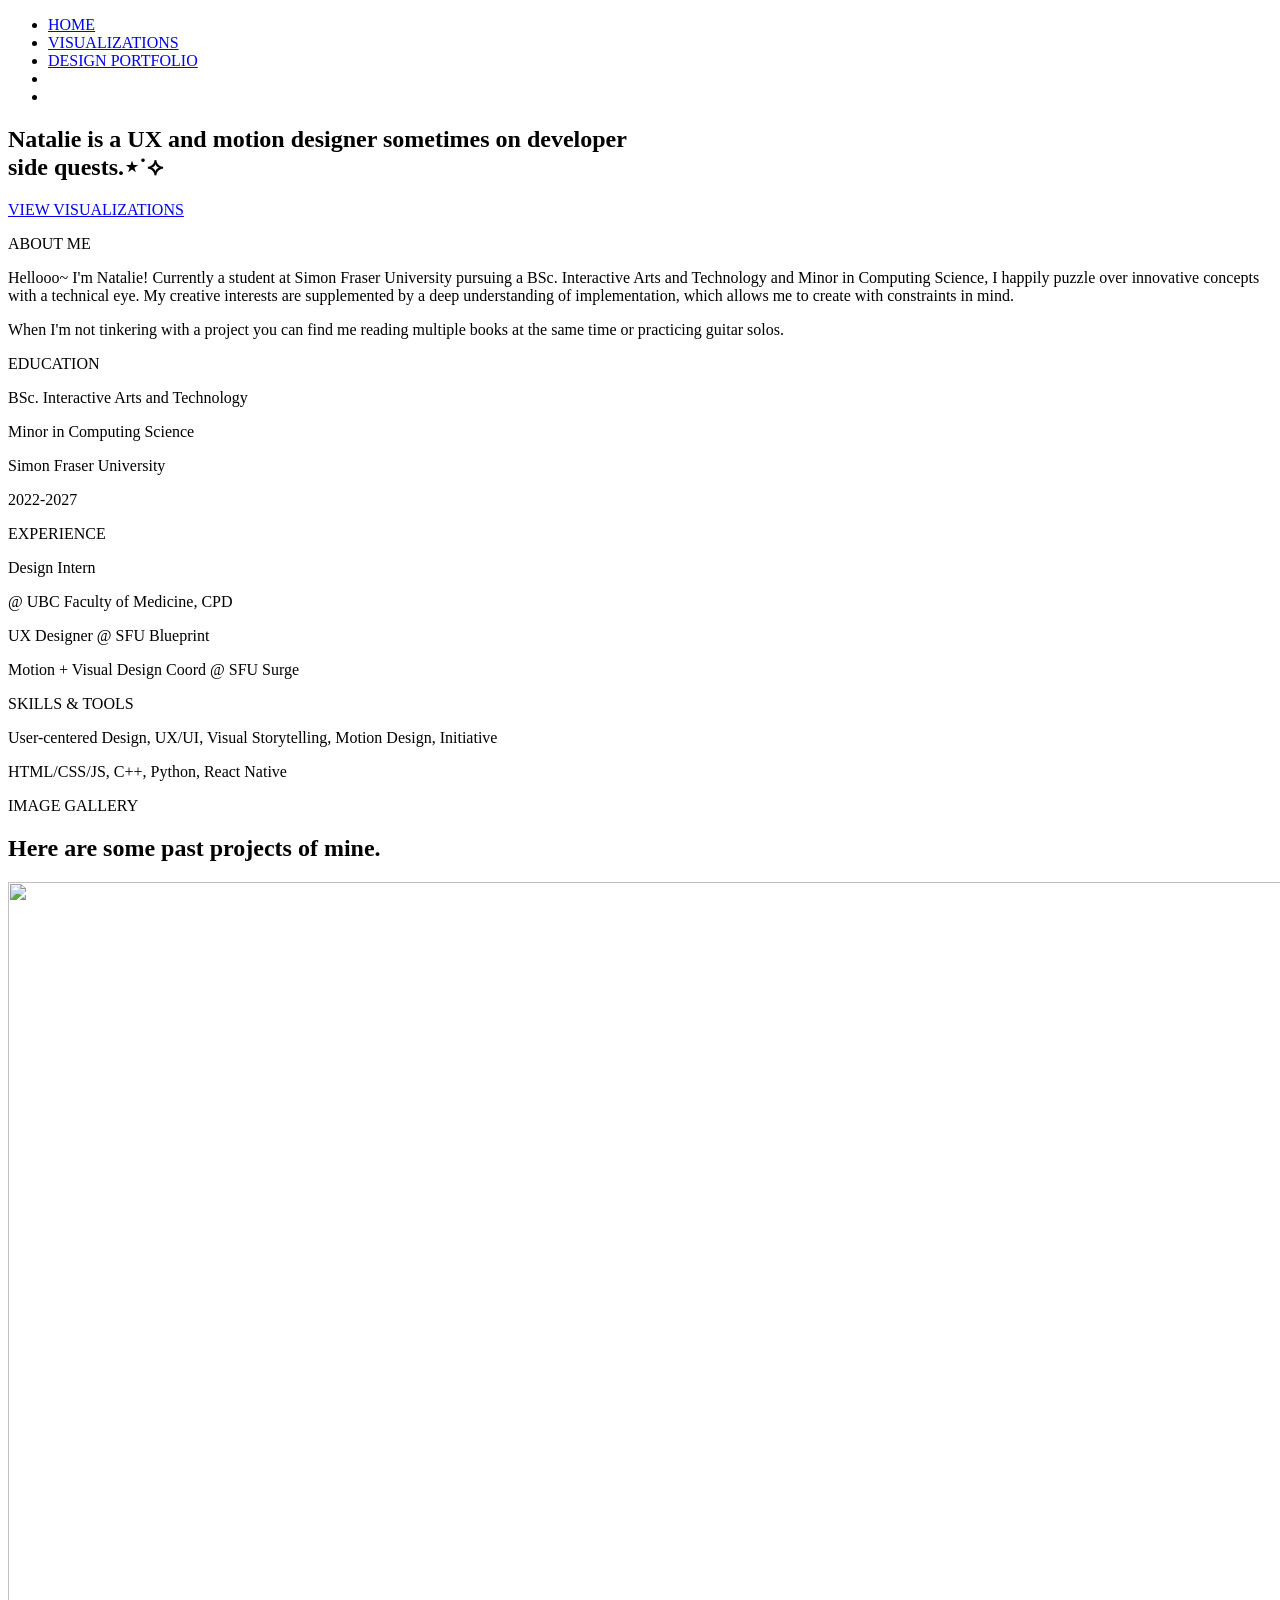
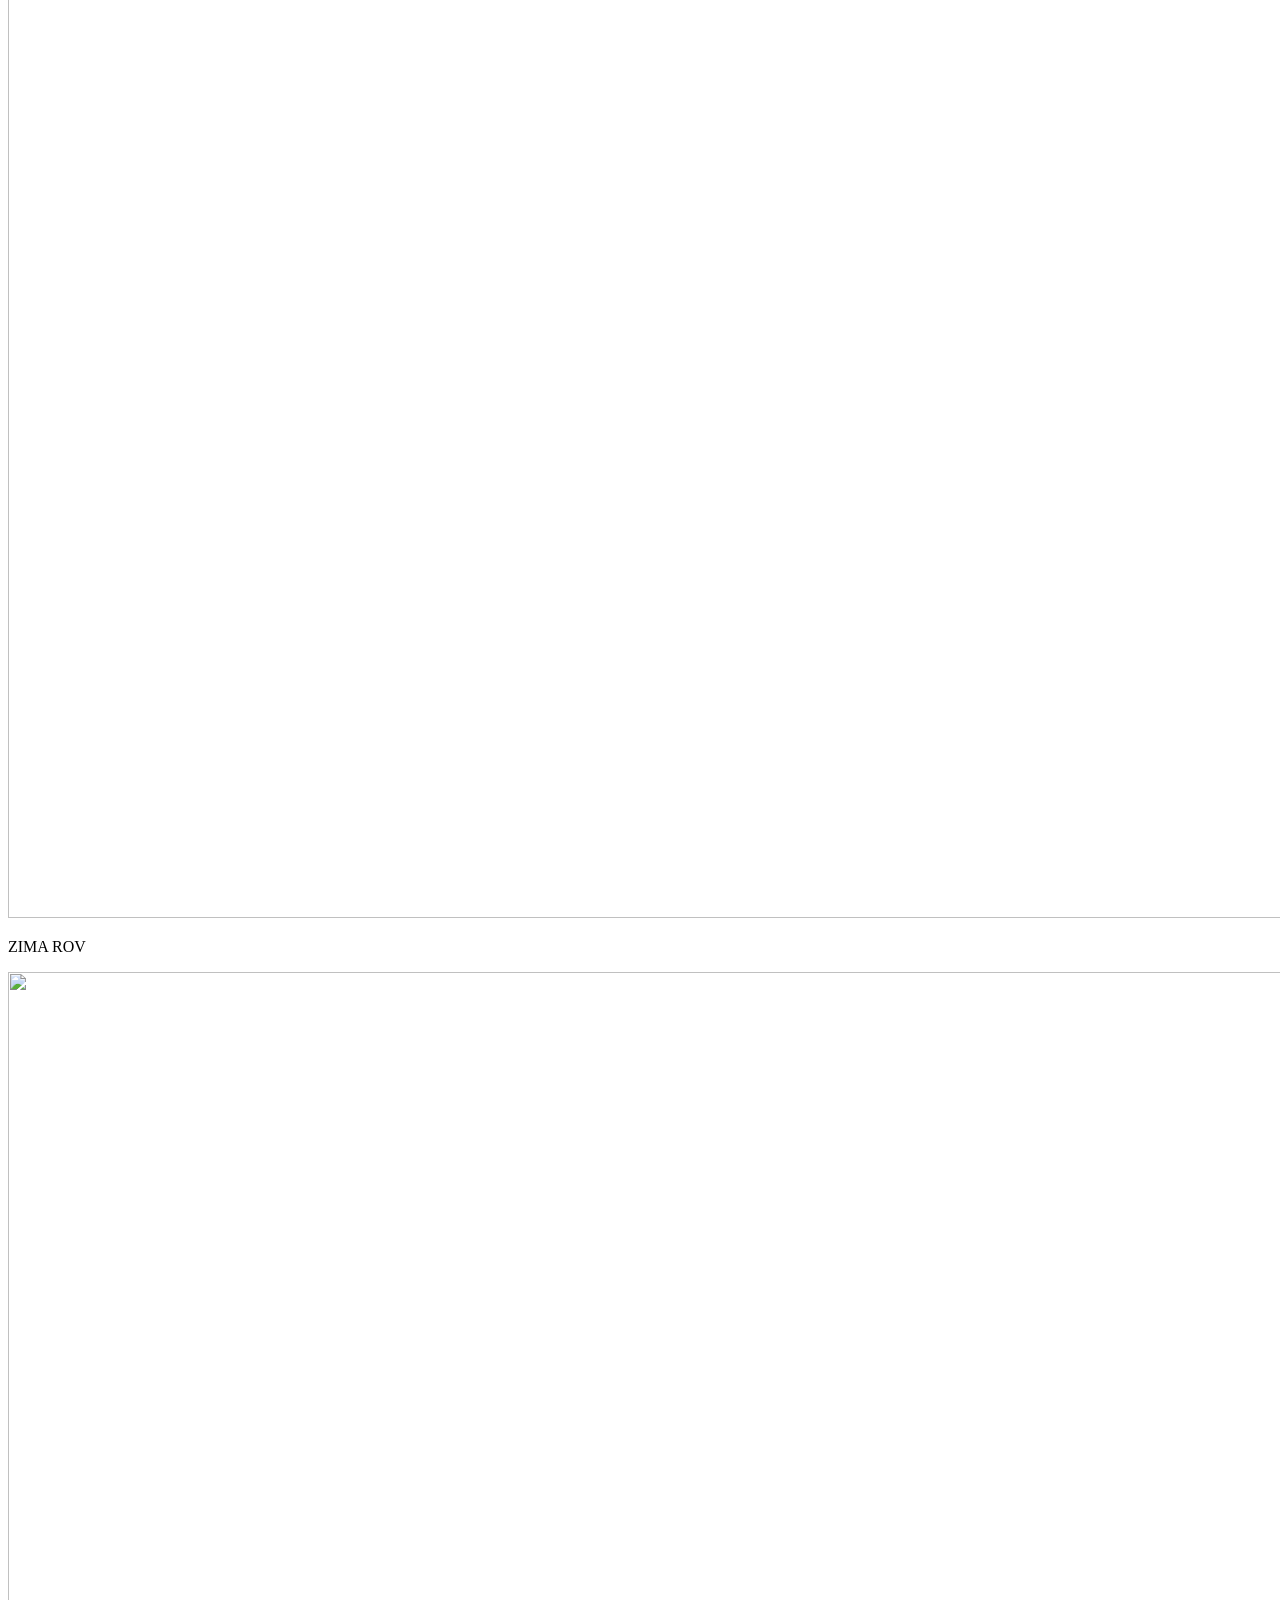
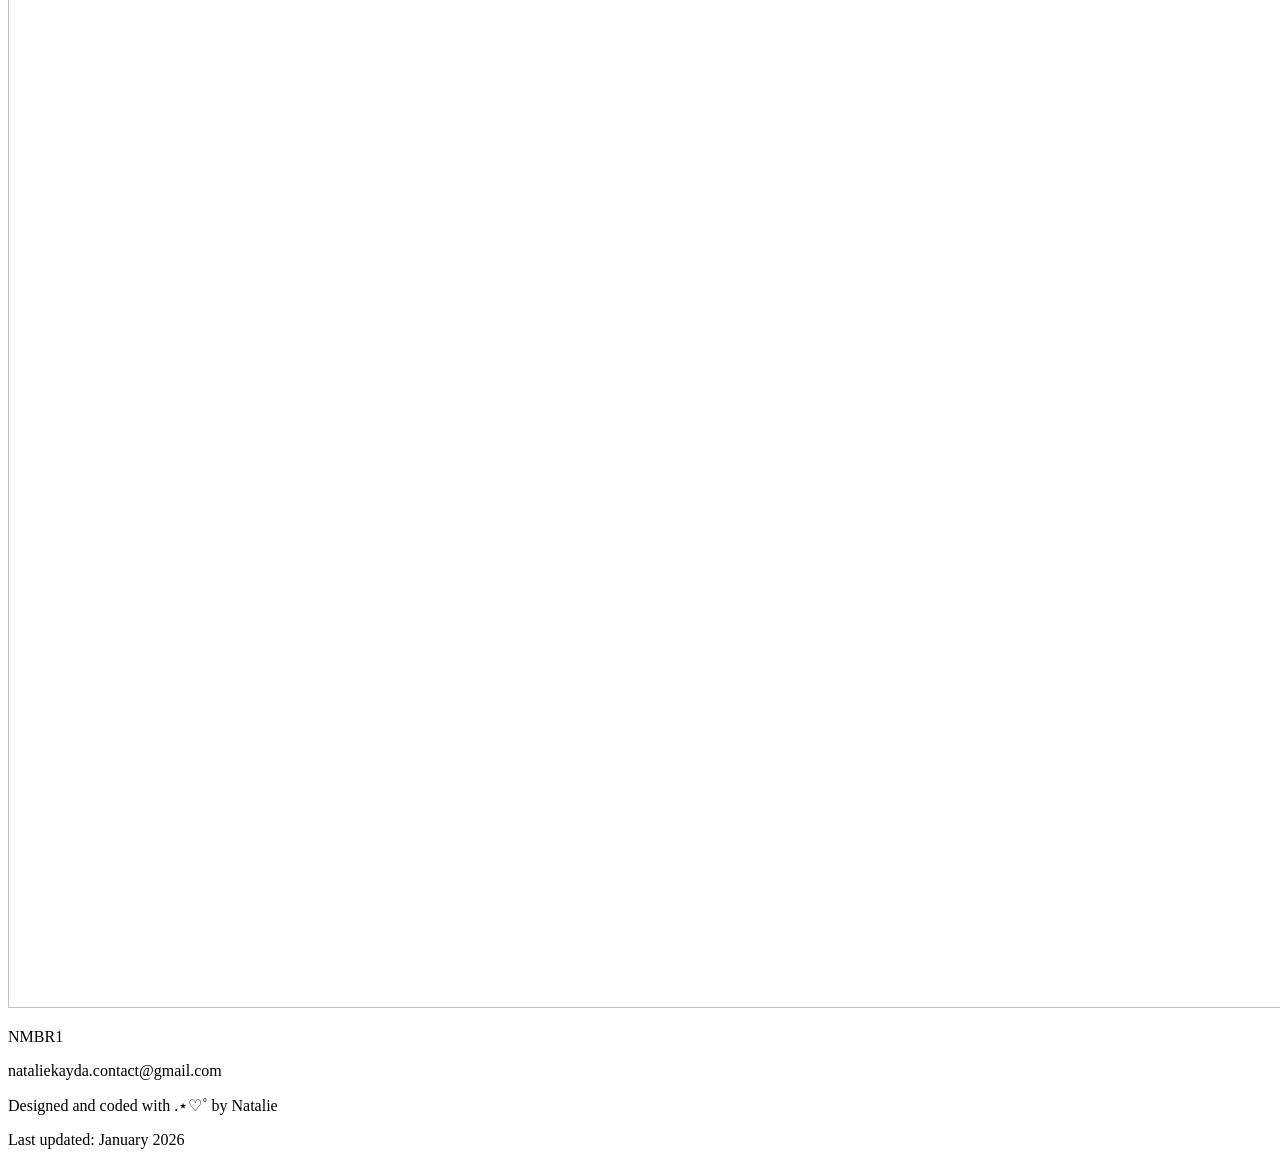
==== index.html @ 6da7f78b "Completed PS2 game sale by region vis" ====
<!DOCTYPE html>
<html lang="en">
<head>
    <meta charset="UTF-8">
    <meta name="viewport" content="width=device-width, initial-scale=1.0">
    <title>Natalie Kayda</title>

    <link rel="stylesheet" href="./style.css">
    
    <link rel="preconnect" href="https://fonts.googleapis.com">
    <link rel="preconnect" href="https://fonts.gstatic.com" crossorigin>
    <link href="https://fonts.googleapis.com/css2?family=Ubuntu+Mono:ital,wght@0,400;0,700;1,400;1,700&display=swap" rel="stylesheet">
    <link href="https://fonts.googleapis.com/css2?family=Figtree:ital,wght@0,300..900;1,300..900&display=swap" rel="stylesheet">
    <script src="https://kit.fontawesome.com/15940b28ff.js" crossorigin="anonymous"></script>
</head>
<body>
    <nav class="navbar">
        <ul class="nav-elements">
            <li><a href="index.html" style="text-decoration: underline;">HOME</a></li>
            <li><a href="visualizations.html">VISUALIZATIONS</a></li>
            <li><a href="https://nataliekayda.framer.website/" target="_blank">DESIGN PORTFOLIO</a><i class="fa-solid fa-arrow-down fa-xs fa-rotate-by rotated-arrow"></i></li>
            <li class="nav-icon"><a href="https://www.github.com/nkayda" target="_blank"><i class="fa-brands fa-github fa-lg"></i></a></li>
            <li class="nav-icon"><a href="https://www.linkedin.com/in/nataliekayda" target="_blank"><i class="fa-brands fa-linkedin fa-lg"></i></a></li>
        </ul>
    </nav>
    <section class="landing-section">
        <h1 style="max-width: 40rem;"> Natalie is a UX and motion designer sometimes on developer side quests.⋆˙⟡</h1>
        <p class="mono opacity-50 pale-link"><a href="visualizations.html">VIEW VISUALIZATIONS</a><i class="fa-solid fa-arrow-down fa-xs fa-rotate-by rotated-arrow"></i></p>
    </section>
    <div class="line-divider"></div>
    <section>
        <div class="column">
            <p class="mono opacity-50">ABOUT ME</p>
            <div>
                <p>Hellooo~ I'm Natalie! Currently a student at Simon Fraser University pursuing a BSc. Interactive Arts and Technology and Minor in Computing Science, I happily puzzle over innovative concepts with a technical eye. My creative interests are supplemented by a deep understanding of implementation, which allows me to create with constraints in mind. </p>
            </div>
            <div>
                <p>When I'm not tinkering with a project you can find me reading multiple books at the same time or practicing guitar solos.</p>
            </div>
        </div>
    </section>
    <section>
        <div class="column-split">
            <div class="column">
                <p class="mono opacity-50">EDUCATION</p>
                <div>
                    <p>BSc. Interactive Arts and Technology</p>
                    <p>Minor in Computing Science</p>
                </div>
                <div>
                    <p>Simon Fraser University</p>
                    <p>2022-2027</p>
                </div>
            </div class="column">
            <div class="column">
                <p class="mono opacity-50">EXPERIENCE</p>
                <div>
                    <p>Design Intern</p>
                    <p>@ UBC Faculty of Medicine, CPD</p>
                </div>
                <div>
                    <p>UX Designer @ SFU Blueprint</p>
                    <p>Motion + Visual Design Coord @ SFU Surge</p>
                </div>
            </div class="column">
            <div class="column">
                <p class="mono opacity-50">SKILLS & TOOLS</p>
                <div>
                    <p>User-centered Design, UX/UI, Visual Storytelling, Motion Design, Initiative</p>
                </div>
                <div>
                    <p>HTML/CSS/JS, C++, Python, React Native</p>
                </div>
            </div class="column">
        </div>
    </section>
    <div class="line-divider"></div>
    <section>
        <div class="text-group">
            <p class="mono opacity-50">IMAGE GALLERY</p>
            <h2>Here are some past projects of mine.</h2>
        </div>
        <div class="column-split">
            <div class="column block-link">
                <a href="https://nataliekayda.framer.website/zima-rov"><img class="img-responsive" src="assets/subvision_pic.png" width="2928px" height="1636px"></a>
                <p>ZIMA ROV</p>
            </div>
            <div class="column block-link">
                <a href="https://nataliekayda.framer.website/nmbr1"><img class="img-responsive" src="assets/nmbr1_pic.png" width="2928px" height="1636px"></a>
                <p>NMBR1</p>
            </div>
        </div>
    </section>
</body>
<footer>
    <p class="opacity-50">nataliekayda.contact@gmail.com</p>
    <p class="opacity-50">Designed and coded with .⋆♡˚  by Natalie</p>
    <p class="opacity-50">Last updated: January 2026</p>
</footer>
<script src="script.js" type="text/javascript"></script>
</html>
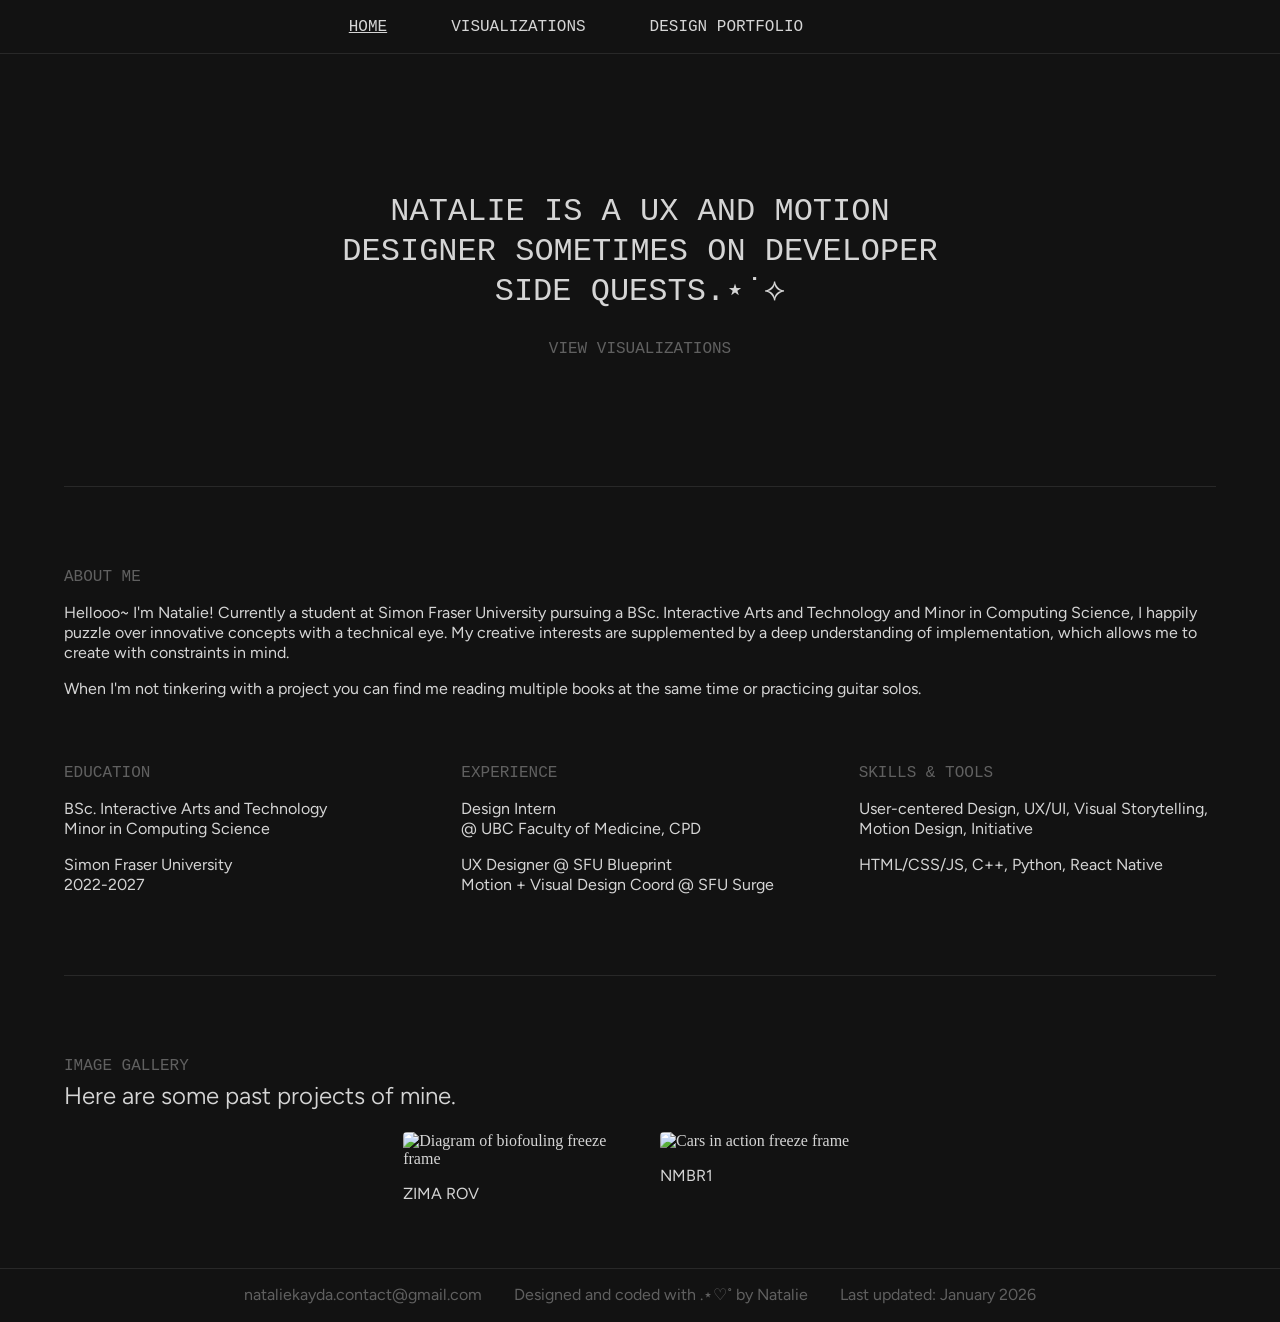
==== commit 2177e8df: "Fixed HTML errors" ====
--- a/index.html
+++ b/index.html
@@ -51,7 +51,7 @@
                     <p>Simon Fraser University</p>
                     <p>2022-2027</p>
                 </div>
-            </div class="column">
+            </div>
             <div class="column">
                 <p class="mono opacity-50">EXPERIENCE</p>
                 <div>
@@ -62,7 +62,7 @@
                     <p>UX Designer @ SFU Blueprint</p>
                     <p>Motion + Visual Design Coord @ SFU Surge</p>
                 </div>
-            </div class="column">
+            </div>
             <div class="column">
                 <p class="mono opacity-50">SKILLS & TOOLS</p>
                 <div>
@@ -71,7 +71,7 @@
                 <div>
                     <p>HTML/CSS/JS, C++, Python, React Native</p>
                 </div>
-            </div class="column">
+            </div>
         </div>
     </section>
     <div class="line-divider"></div>
@@ -82,11 +82,11 @@
         </div>
         <div class="column-split">
             <div class="column block-link">
-                <a href="https://nataliekayda.framer.website/zima-rov"><img class="img-responsive" src="assets/subvision_pic.png" width="2928px" height="1636px"></a>
+                <a href="https://nataliekayda.framer.website/zima-rov"><img class="img-responsive" alt="Diagram of biofouling freeze frame" src="assets/subvision_pic.png" width="2928" height="1636"></a>
                 <p>ZIMA ROV</p>
             </div>
             <div class="column block-link">
-                <a href="https://nataliekayda.framer.website/nmbr1"><img class="img-responsive" src="assets/nmbr1_pic.png" width="2928px" height="1636px"></a>
+                <a href="https://nataliekayda.framer.website/nmbr1"><img class="img-responsive" alt="Cars in action freeze frame" src="assets/nmbr1_pic.png" width="2928" height="1636"></a>
                 <p>NMBR1</p>
             </div>
         </div>
@@ -97,5 +97,5 @@
     <p class="opacity-50">Designed and coded with .⋆♡˚  by Natalie</p>
     <p class="opacity-50">Last updated: January 2026</p>
 </footer>
-<script src="script.js" type="text/javascript"></script>
+<script src="script.js"></script>
 </html>
--- a/style.css
+++ b/style.css
@@ -0,0 +1,247 @@
+* {
+    color: #d5d5d5;
+    font-size: 1rem;
+    box-sizing: border-box;
+}
+
+body {
+    background-color: #121212;
+    margin: 0rem;
+    display: flex;
+    flex-direction: column;
+    gap: 4rem;
+    min-height: 100vh;
+}
+
+h1 {
+    font-family: "Ubuntu Mono", monospace;
+    font-weight: 350;
+    font-size: 2rem;
+    text-align: center;
+    width: 100%;
+    text-transform: uppercase;
+    line-height: 2.5rem;
+}
+
+h2 {
+    font-family: "Figtree", sans-serif;
+    font-weight: 350;
+    font-size: 1.5rem;
+    width: 100%;
+    line-height: 2rem;
+    margin-top: 0rem;
+}
+
+p {
+    font-size: 1rem;
+    text-decoration: none;
+    margin: 0rem;
+    font-family: "Figtree", sans-serif;
+    line-height: 1.25rem;
+}
+
+a {
+    text-decoration: none;
+}
+
+li {
+    font-family: "Ubuntu Mono", monospace;
+}
+
+img {
+    border-radius: .25rem;
+}
+
+svg {
+    max-width: 100%;
+    height: auto;
+}
+
+section {
+    display: flex;
+    flex-direction: column;
+    width: 95%;
+    max-width: 72rem;
+    margin-left: auto;
+    margin-right: auto;
+    align-items: center;
+    justify-content: center;
+}
+
+footer {
+    display: flex;
+    flex-direction: row;
+    margin-top: auto;
+    padding: 1rem 4rem;
+    gap: 2rem;
+    border-top: solid 1px #282828;
+    text-align: center;
+    justify-content: center;
+    flex-wrap: wrap;
+    row-gap: 1rem;
+}
+
+/* ------------------------------ */
+
+.opacity-50 {
+    opacity: 40%;
+}
+
+.mono {
+    font-family: "Ubuntu Mono", monospace, -apple-system, BlinkMacSystemFont, 'Segoe UI', Roboto, Oxygen, Ubuntu, Cantarell, 'Open Sans', 'Helvetica Neue', sans-serif;
+}
+
+/* ------------------------------ */
+
+
+.pale-link:hover {
+    opacity: 100%;
+    transition: all 0.3s ease-out;
+}
+
+a:hover {
+    text-decoration: underline !important;
+    transition: all 0.3s ease-out;
+}
+
+.navbar {
+    border-bottom: solid 1px #282828;
+    width: 100%;
+    padding: .1rem;
+}
+
+.nav-elements {
+    display: flex;
+    flex-direction: row;
+    gap: 4rem;
+    align-items: center;
+    justify-content: center;
+    padding: 0rem 4rem;
+    flex-wrap: wrap;
+    row-gap: 1rem;
+}
+
+.nav-elements li, a {
+    list-style: none;
+    text-decoration: none;
+}
+
+.rotated-arrow {
+    --fa-rotate-angle: -135deg;
+    opacity: 50%;
+}
+
+.nav-icon:hover {
+    scale: 1.1;
+    transition: all 0.3s ease-out;
+}
+
+.landing-section {
+    display: flex;
+    flex-direction: column;
+    min-height: 18rem;
+}
+
+.line-divider {
+    border-bottom: solid 1px #282828;
+    width: 90%;
+    max-width: 72rem;
+    margin: 1rem auto;
+}
+
+.column-split {
+    display: flex;
+    flex-direction: row;
+    gap: 2.5rem
+}
+
+.column {
+    display: flex;
+    flex-direction: column;
+    width: 100%;
+    gap: 1rem;
+    height: 100%;
+}
+
+.column-split {
+    display: flex;
+    flex-direction: row;
+    justify-content: center;
+    height: fit-content;
+}
+
+.visualization-container {
+    background-color: #fff;
+    width: 100%;
+    border-radius: .25rem;
+    border: 2px solid #747474;
+    padding: 3rem 1rem;
+    display: flex;
+    flex-direction: column;
+    justify-content: center;
+    align-items: center;
+}
+
+.img-responsive {
+    width: 100%;
+    height: auto;
+}
+
+.text-group {
+    display: flex;
+    flex-direction: column;
+    width: 100%;
+    gap: .25rem;
+}
+
+.explanation {
+    margin: 2rem 0rem;
+}
+
+.scrollable {
+    height: 40rem;
+    overflow: auto;
+}
+
+.block-link:hover {
+    scale: 1.01;
+    transition: all 0.3s ease-out;
+}
+
+@media (max-width: 40rem) {
+  .column-split {
+    flex-direction: column;
+    width: 100%;
+  }
+}
+
+@media (max-width: 40rem) {
+  h1 {
+    font-size: 1.5rem;
+  }
+}
+
+/* VEGALITE */
+
+#vg-tooltip-element table tr td {
+    color: #121212;
+    font-size: .8rem;
+}
+
+#vg-tooltip-element table tr td.key {
+    color: #a7a7a7;
+    font-size: .8rem;
+}
+
+#view1,
+#view2,
+#view3,
+#view4,
+#view5,
+#view6,
+#view7,
+#view8 {
+  width: 100%;
+  height: 100%;
+  max-width: 800px;
+}
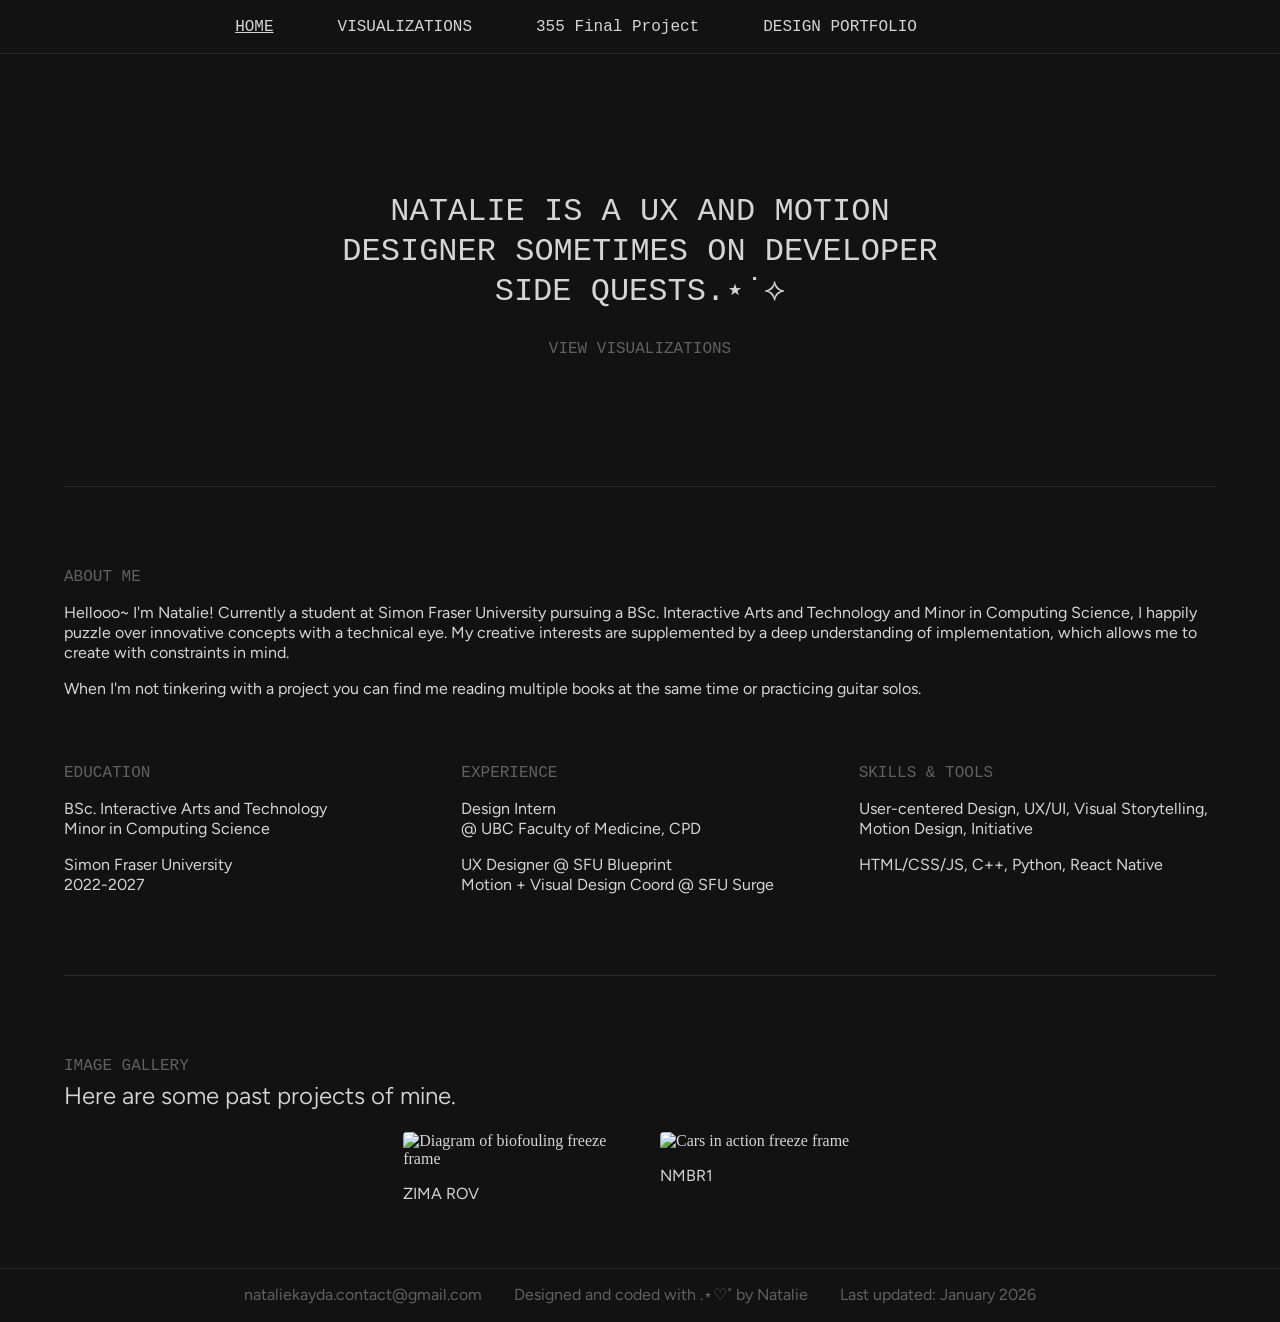
==== commit c28d9985: "Completed millenium line slider" ====
--- a/index.html
+++ b/index.html
@@ -18,6 +18,7 @@
         <ul class="nav-elements">
             <li><a href="index.html" style="text-decoration: underline;">HOME</a></li>
             <li><a href="visualizations.html">VISUALIZATIONS</a></li>
+            <li><a href="./final_project/final_project.html">355 Final Project</a></li>
             <li><a href="https://nataliekayda.framer.website/" target="_blank">DESIGN PORTFOLIO</a><i class="fa-solid fa-arrow-down fa-xs fa-rotate-by rotated-arrow"></i></li>
             <li class="nav-icon"><a href="https://www.github.com/nkayda" target="_blank"><i class="fa-brands fa-github fa-lg"></i></a></li>
             <li class="nav-icon"><a href="https://www.linkedin.com/in/nataliekayda" target="_blank"><i class="fa-brands fa-linkedin fa-lg"></i></a></li>
@@ -91,11 +92,11 @@
             </div>
         </div>
     </section>
-</body>
+    <script src="script.js"></script>
 <footer>
     <p class="opacity-50">nataliekayda.contact@gmail.com</p>
     <p class="opacity-50">Designed and coded with .⋆♡˚  by Natalie</p>
     <p class="opacity-50">Last updated: January 2026</p>
 </footer>
-<script src="script.js"></script>
+</body>
 </html>
--- a/style.css
+++ b/style.css
@@ -244,4 +244,22 @@
   width: 100%;
   height: 100%;
   max-width: 800px;
+}
+
+/* LEAFLET TEST */
+#map { height: 500px; width: 100%;}
+
+.map-container {
+    background-color: #fff;
+    width: 100%;
+    border-radius: .25rem;
+    border: 2px solid #747474;
+    display: flex;
+    flex-direction: column;
+    justify-content: center;
+    align-items: center;
+}
+
+.leaflet-popup-content {
+    color: black;
 }
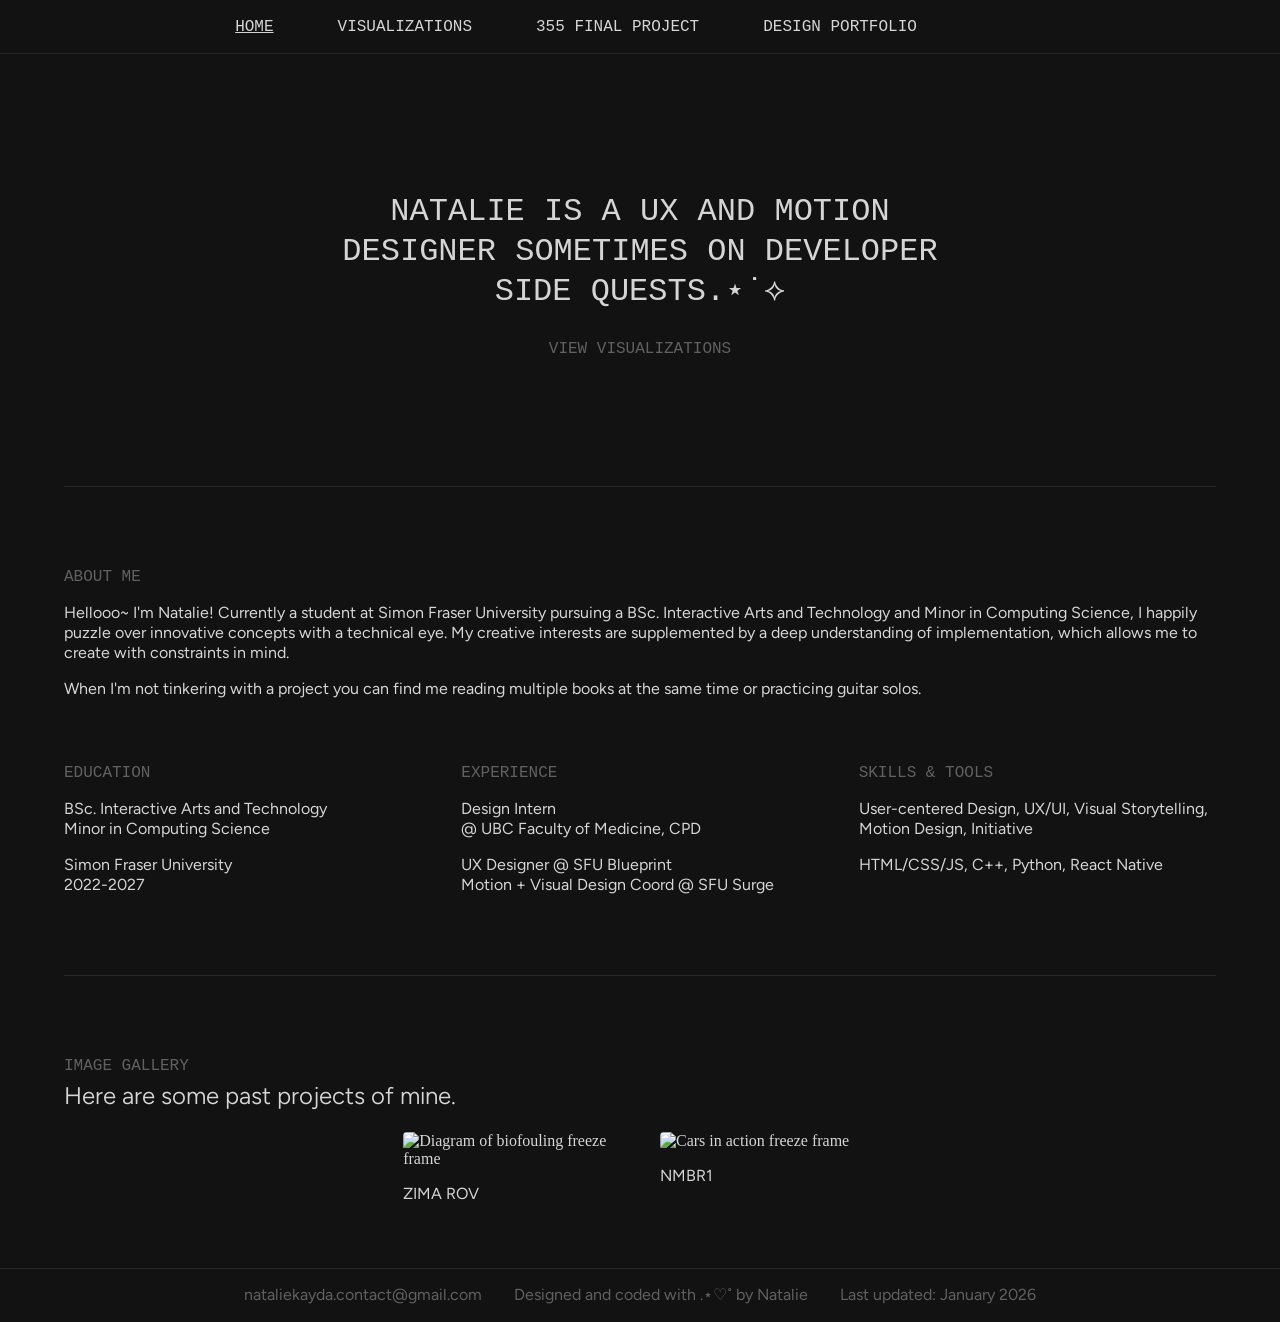
==== commit 59490462: "capitalized the link to final project page" ====
--- a/index.html
+++ b/index.html
@@ -18,7 +18,7 @@
         <ul class="nav-elements">
             <li><a href="index.html" style="text-decoration: underline;">HOME</a></li>
             <li><a href="visualizations.html">VISUALIZATIONS</a></li>
-            <li><a href="./final_project/final_project.html">355 Final Project</a></li>
+            <li><a href="./final_project/final_project.html">355 FINAL PROJECT</a></li>
             <li><a href="https://nataliekayda.framer.website/" target="_blank">DESIGN PORTFOLIO</a><i class="fa-solid fa-arrow-down fa-xs fa-rotate-by rotated-arrow"></i></li>
             <li class="nav-icon"><a href="https://www.github.com/nkayda" target="_blank"><i class="fa-brands fa-github fa-lg"></i></a></li>
             <li class="nav-icon"><a href="https://www.linkedin.com/in/nataliekayda" target="_blank"><i class="fa-brands fa-linkedin fa-lg"></i></a></li>
